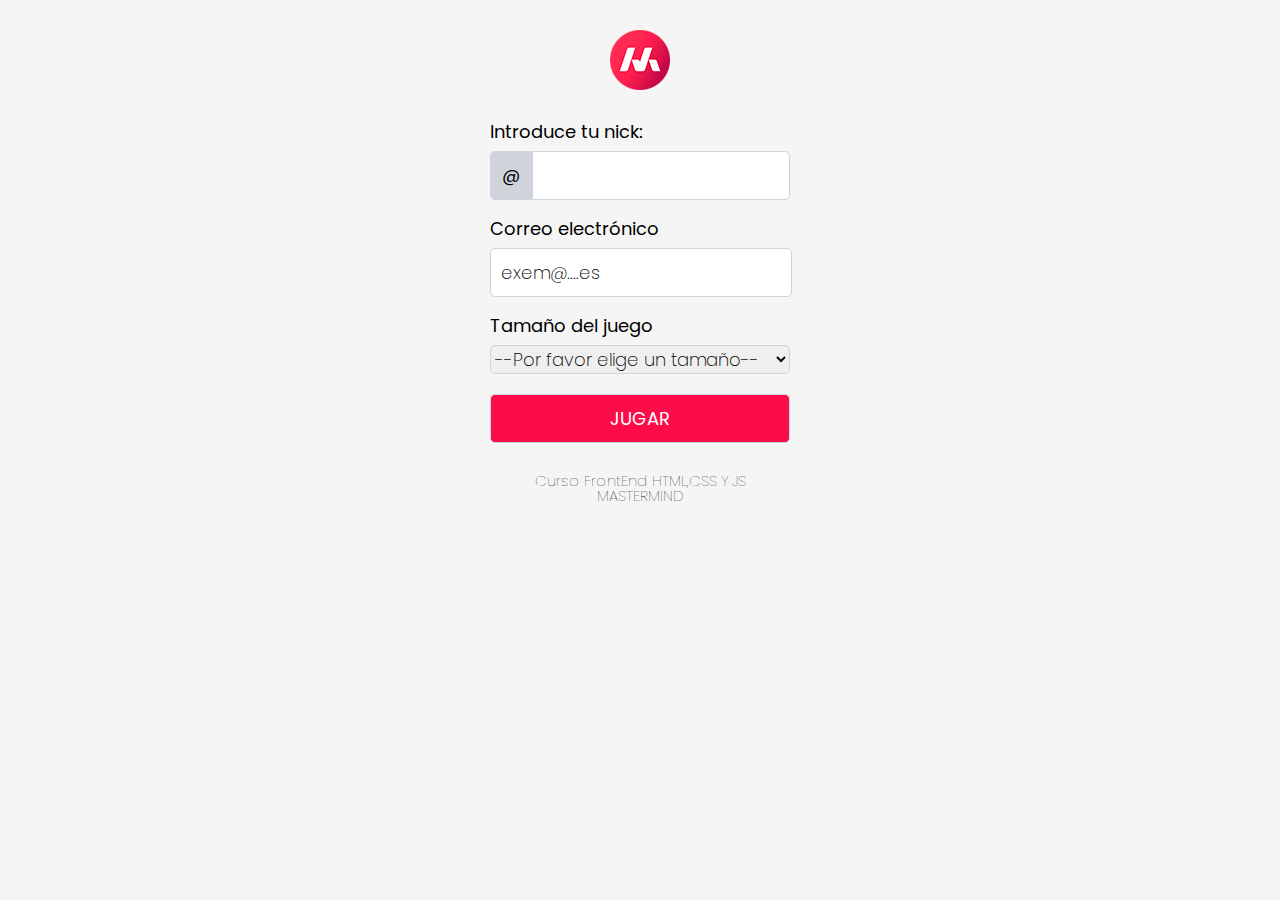
==== MASTERDOTS/index.html @ 1f4c0ca2 "INLINE EVENT HANDLERS" ====
<!DOCTYPE html>
<html lang="es">
<head>
    <meta charset="UTF-8">
    <meta http-equiv="X-UA-Compatible" content="IE=edge">
    <meta name="viewport" content="width=device-width, initial-scale=1.0">
    <link rel="preconnect" href="https://fonts.googleapis.com">
    <link rel="preconnect" href="https://fonts.gstatic.com" crossorigin>
    <link href="https://fonts.googleapis.com/css2?family=Playwrite+GB+S:ital,wght@0,100..400;1,100..400&family=Poppins:ital,wght@0,100;0,200;0,300;0,400;0,500;0,600;0,700;0,800;0,900;1,100;1,200;1,300;1,400;1,500;1,600;1,700;1,800;1,900&display=swap" rel="stylesheet">
    <title>Masterdots game</title>
    <link rel="stylesheet" href="css/reset.css">
    <link rel="stylesheet" href="css/styles.css">
</head>
<body>
    <!--CABECERA-->
    <header>
        <img src="img/mastermind-logo.png" alt="logo MASTERDOTS">
    </header>
    <!--FORMULARIO USUARIO-->
    <main>
        <form action="#">
            <div class="intemform">
                <label for="nick">Introduce tu nick: </label>
                <input type="text" name="nick" value="@" id="nicka" readonly>
                <input type="text" name="nick" id="nick">
            </div>
            <div class="itemform">
                <label for="email">Correo electrónico</label>
                <input type="email" name="email" value="exem@....es">
            </div>
            <div class="intemform">
                <label for="nick">Tamaño del juego</label>
                <select name="tamano" id="tamano">
                    <option value="">--Por favor elige un tamaño--</option>
                    <option value="">4x4</option>
                    <option value="">5x5</option>
                    <option value="">6x6</option>
                </select>
            </div>
            <div class="intemform">
                <input type="submit" value="JUGAR" onclick="test()">
            </div>

        </form>
    </main>
    <!--PIE DE PÁGINA-->
    <footer>
        <p>Curso FrontEnd HTML,CSS Y JS MASTERMIND</p>
    </footer>
    <!--codigo js-->
    <script src="js/app.js"></script>
</body>
</html>
---- MASTERDOTS/css/styles.css ----
body{
    background-color: #f5f5f5;
    font-family: 'Poppins', sans-serif;
}

header, footer{
    text-align: center;
    margin: 30px auto 0 auto;
    width: 300px;
}

main{
    margin: 30px auto 0 auto;
    width: 300px;

}
form{
    display: flex;
    flex-direction: column;
    row-gap: 20px;
    font-size: 18px;
}

label{
    display: block;
    margin-bottom: 10px;
}

input{
    display: inline;
    font-family: 'Poppins', sans-serif;
    width: 236px;
    border: 1px solid #ced4de;
    padding: 10px;
    border-radius: 0px 5px 5px 0px;
    font-weight: 200;
    font-size:18px;
}

input[type="email"]{
    width: 280px;
    border-radius: 5px;
}

input[type="submit"]{
    background-color: #fd0c49;
    color: #fff;
    font-weight: 400;
    border-radius: 5px;
    width: 100%;
}

select{
    font-family: 'Poppins', sans-serif;
    width: 100%;
    border: 1px solid #ced4de;
    border-radius: 5px;
    font-weight: 200;
    font-size: 18px;
}

footer{
    font-size: 15px;
    font-weight: 100;
}


/*ID'S*/
#nicka {
    float: left;
    font-family: 'Poppins', sans-serif;
    text-align: center;
    width: 20px;
    background-color: #ced4da;
    border: 1px solid #ced4da;
    padding: 10px;
    border-radius: 5px 0px 0px 5px;
    font-weight: 400;
    font-size: 18px;
}
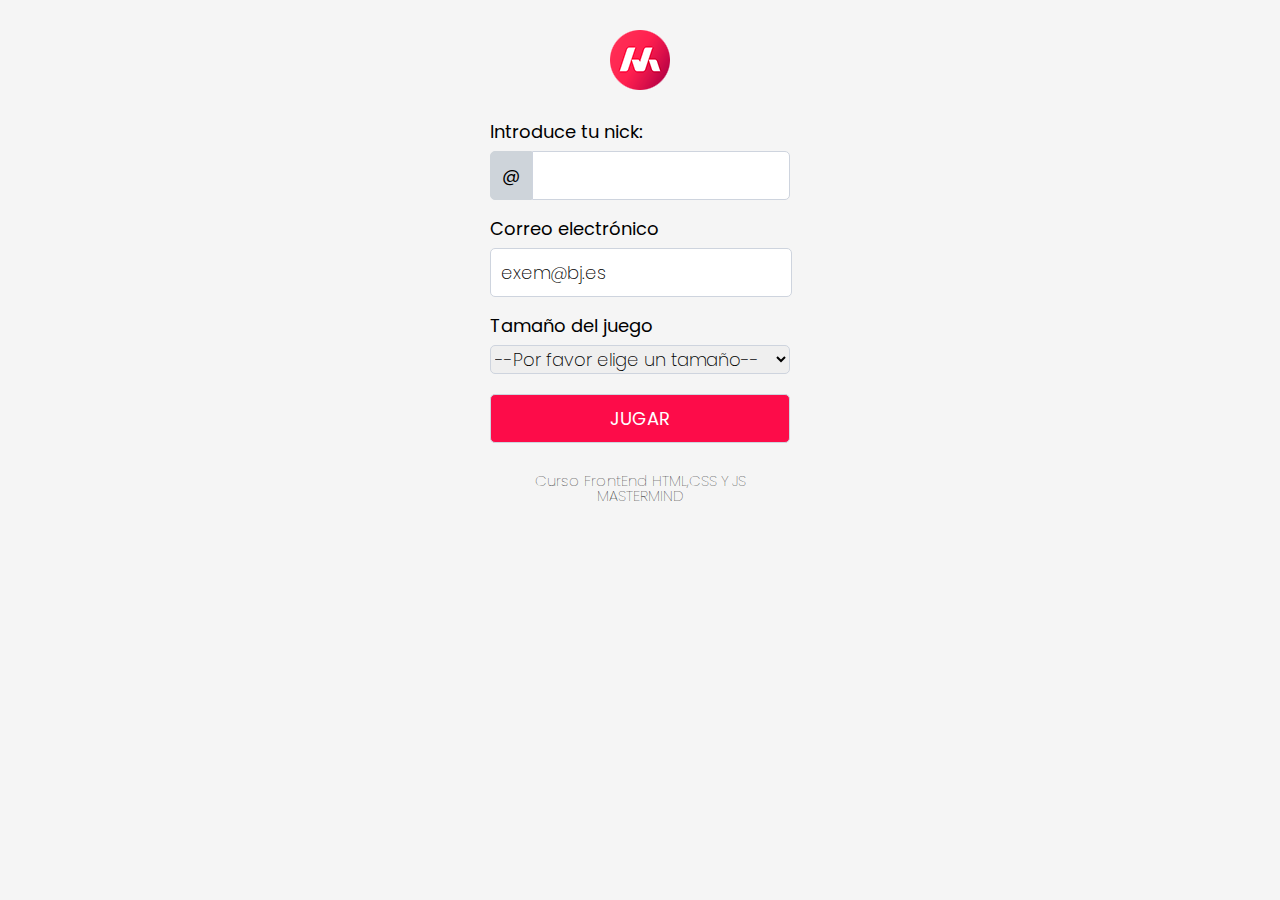
==== commit c23303d4: "fallaba x el html en el email" ====
--- a/MASTERDOTS/index.html
+++ b/MASTERDOTS/index.html
@@ -18,18 +18,18 @@
     </header>
     <!--FORMULARIO USUARIO-->
     <main>
-        <form action="#">
-            <div class="intemform">
+        <form action="#" id="formEntrada">
+            <div class="itemform">
                 <label for="nick">Introduce tu nick: </label>
                 <input type="text" name="nick" value="@" id="nicka" readonly>
                 <input type="text" name="nick" id="nick">
             </div>
             <div class="itemform">
                 <label for="email">Correo electrónico</label>
-                <input type="email" name="email" value="exem@....es">
+                <input type="email" name="email" value="exem@bj.es">
             </div>
-            <div class="intemform">
-                <label for="nick">Tamaño del juego</label>
+            <div class="itemform">
+                <label for="tamano">Tamaño del juego</label>
                 <select name="tamano" id="tamano">
                     <option value="">--Por favor elige un tamaño--</option>
                     <option value="">4x4</option>
@@ -37,8 +37,8 @@
                     <option value="">6x6</option>
                 </select>
             </div>
-            <div class="intemform">
-                <input type="submit" value="JUGAR" onclick="test()">
+            <div class="itemform">
+                <input type="submit" value="JUGAR" id="jugar">
             </div>
 
         </form>
